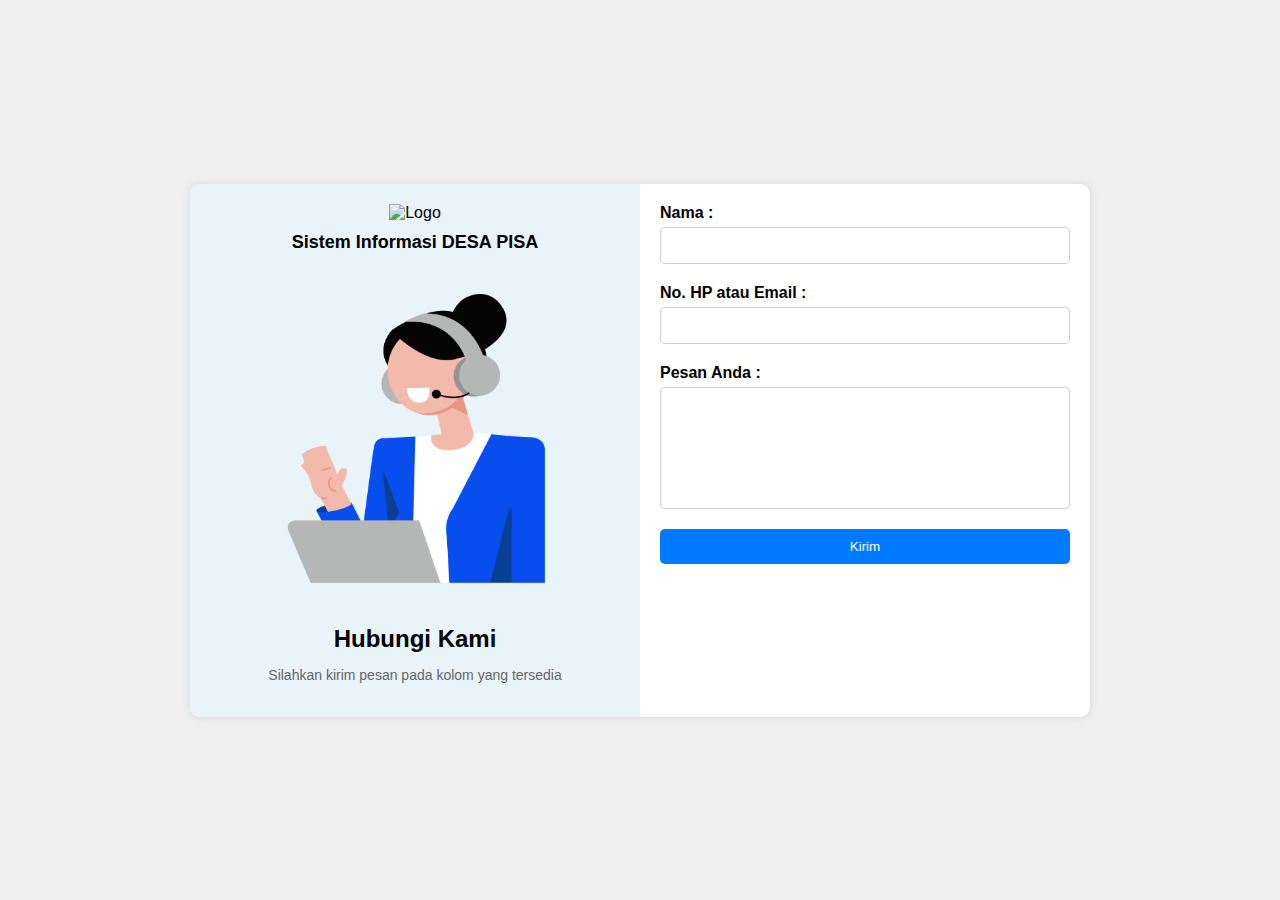
==== INDEX/user_contact.html @ d92bb5cc "membuat frontend" ====
<!DOCTYPE html>
<html lang="en">
<head>
    <meta charset="UTF-8">
    <meta name="viewport" content="width=device-width, initial-scale=1.0">
    <title>Hubungi Kami</title>
    <link rel="stylesheet" href="styles3.css">
</head>
<body>
    <div class="container">
        <div class="left-section">
            <img src="D:\Open SID Desa Pisa\INDEX\logo_ppk_bulat_1.png" alt="Logo" class="logo">
            <h2>Sistem Informasi DESA PISA</h2>
            <div class="image-container">
                <img src="gambar_login.png" alt="Contact Us">
            </div>
            <h3>Hubungi Kami</h3>
            <p>Silahkan kirim pesan pada kolom yang tersedia</p>
        </div>
        <div class="right-section">
            <form action="#" method="post">
                <label for="nama">Nama :</label>
                <input type="text" id="nama" name="nama">

                <label for="kontak">No. HP atau Email :</label>
                <input type="text" id="kontak" name="kontak">

                <label for="pesan">Pesan Anda :</label>
                <textarea id="pesan" name="pesan"></textarea>

                <button type="submit" class="submit-button">Kirim</button>
            </form>
        </div>
    </div>
</body>
</html>
---- INDEX/styles3.css ----
body {
    font-family: Arial, sans-serif;
    margin: 0;
    padding: 0;
    display: flex;
    justify-content: center;
    align-items: center;
    height: 100vh;
    background-color: #f0f0f0;
}

.container {
    display: flex;
    width: 900px;
    background-color: white;
    box-shadow: 0 0 10px rgba(0, 0, 0, 0.1);
    border-radius: 10px;
    overflow: hidden;
}

.left-section {
    width: 50%;
    background-color: #e8f4f8;
    padding: 20px;
    box-sizing: border-box;
    text-align: center;
}

.left-section .logo {
    width: 50px;
}

.left-section h2 {
    font-size: 18px;
    margin: 10px 0;
}

.left-section .image-container {
    width: 100%;
    text-align: center;
    margin: 20px 0;
}

.left-section .image-container img {
    width: 80%;
}

.left-section h3 {
    font-size: 24px;
    margin: 20px 0 10px;
}

.left-section p {
    font-size: 14px;
    color: #666;
}

.right-section {
    width: 50%;
    padding: 20px;
    box-sizing: border-box;
}

.right-section form {
    display: flex;
    flex-direction: column;
}

.right-section label {
    margin-bottom: 5px;
    font-weight: bold;
}

.right-section input[type="text"],
.right-section textarea {
    width: calc(100% - 22px);
    padding: 10px;
    margin-bottom: 20px;
    border: 1px solid #ccc;
    border-radius: 5px;
}

.right-section textarea {
    height: 100px;
    resize: none;
}

.submit-button {
    display: inline-block;
    text-decoration: none;
    color: white;
    background-color: #007bff;
    padding: 10px 20px;
    border-radius: 5px;
    text-align: center;
    border: none;
    cursor: pointer;
}

.submit-button:hover {
    background-color: #0056b3;
}
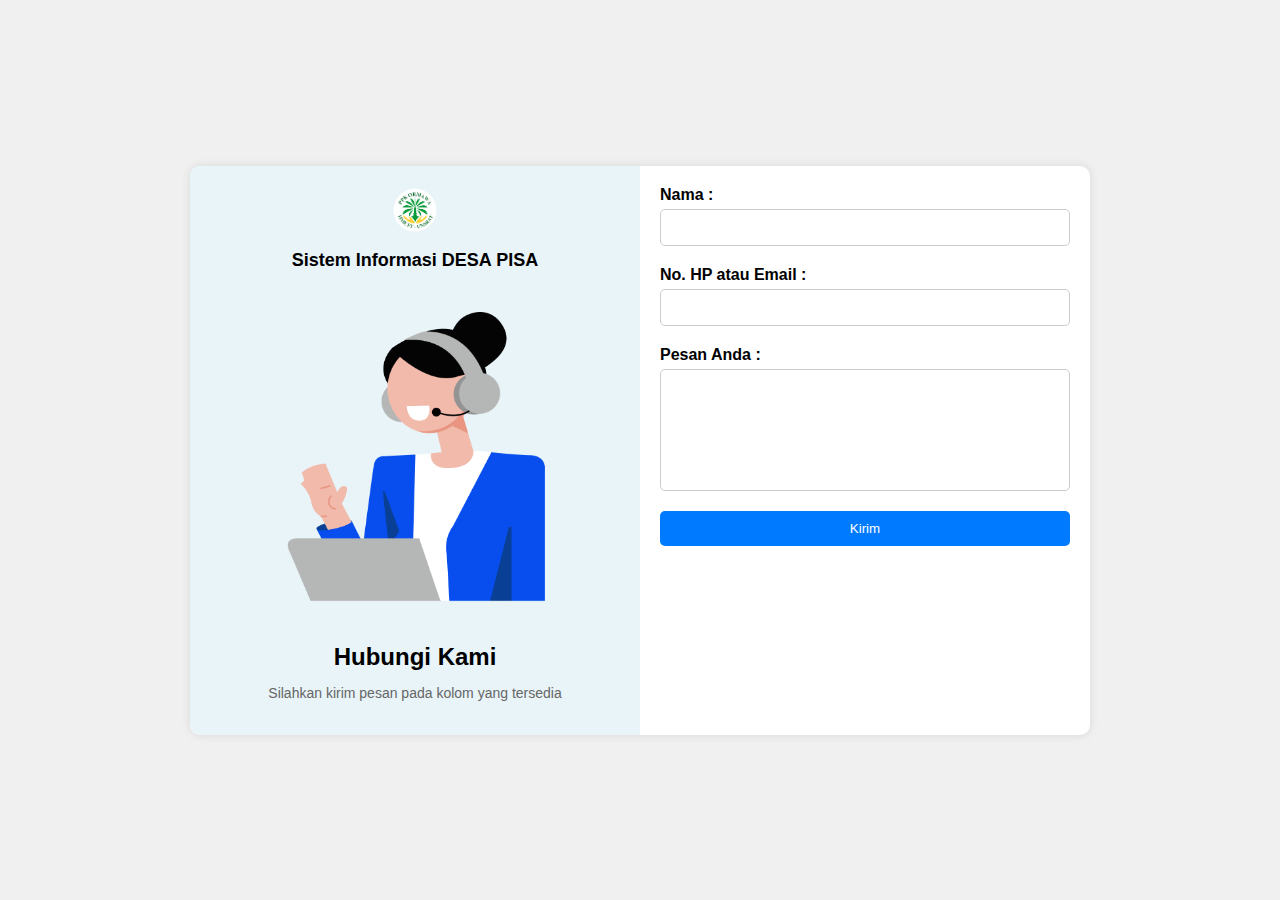
==== commit 1c3ffaef: "update fe admin page" ====
--- a/INDEX/user_contact.html
+++ b/INDEX/user_contact.html
@@ -9,7 +9,7 @@
 <body>
     <div class="container">
         <div class="left-section">
-            <img src="D:\Open SID Desa Pisa\INDEX\logo_ppk_bulat_1.png" alt="Logo" class="logo">
+            <img src="logo_ppk_bulat_1.png" alt="Logo" class="logo">
             <h2>Sistem Informasi DESA PISA</h2>
             <div class="image-container">
                 <img src="gambar_login.png" alt="Contact Us">
